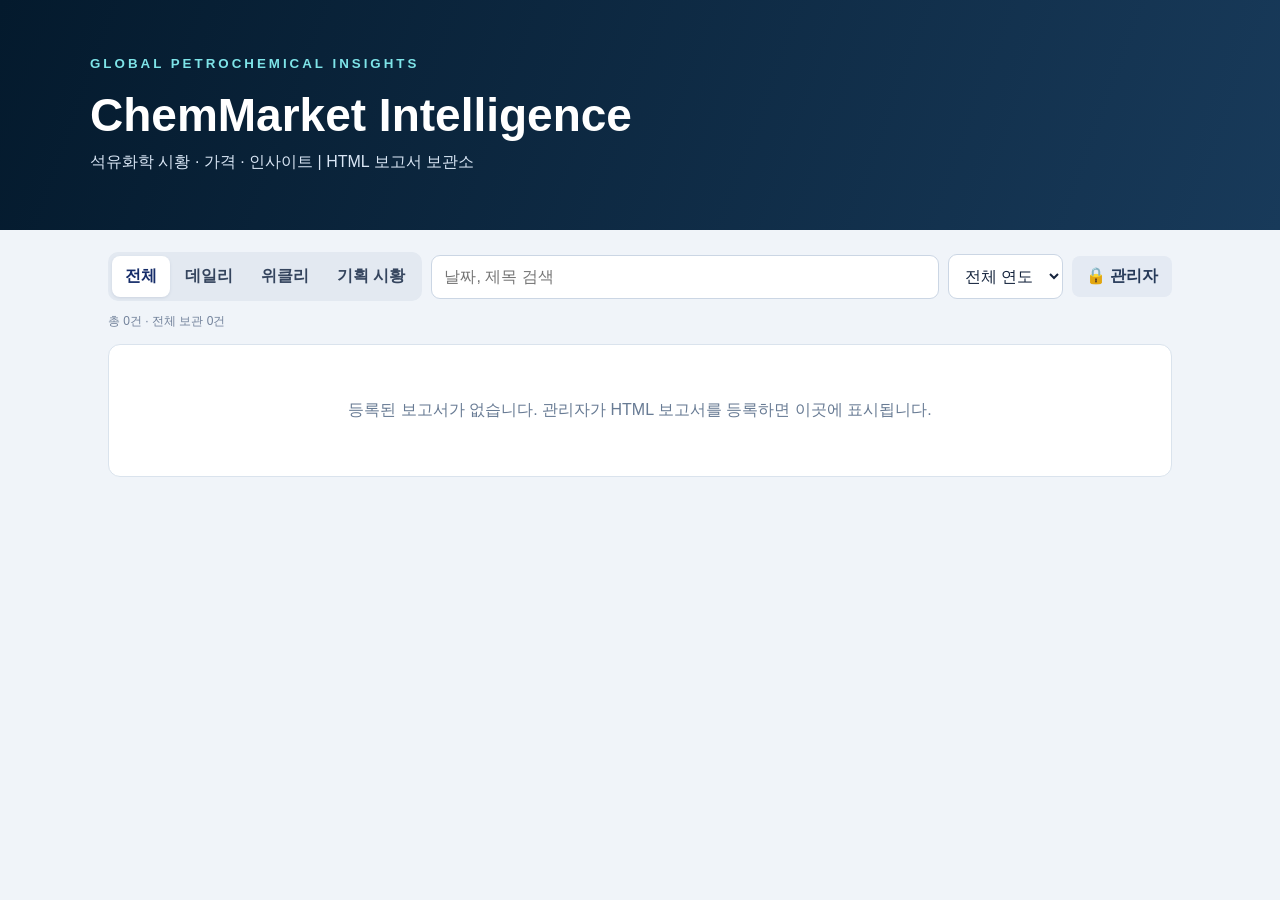
==== public/assets/aistudio/ChemMarket_Admin_HTML_Archive__2__799935f7.html @ 03b9f374 "feat: initialize ChemMarket Intelligence archive Set up the project foundation using React, Vite, an" ====
<!doctype html><html lang="ko"><head><meta charset="utf-8"><meta name="viewport" content="width=device-width,initial-scale=1"><title>ChemMarket Intelligence | Report Archive</title><style>
:root{font-family:Arial,'Malgun Gothic',sans-serif;color:#14243f;background:#f0f4f9}*{box-sizing:border-box}body{margin:0}button,input,select{font:inherit}button{cursor:pointer}header{background:linear-gradient(110deg,#041a2d,#183a5a);color:#fff;padding:54px max(24px,calc((100vw - 1100px)/2));min-height:230px}header small{letter-spacing:3px;color:#7ee4e8;font-weight:800}header h1{font-size:clamp(29px,4vw,46px);margin:16px 0 10px}header p{margin:0;color:#d9e6f5}.wrap{max-width:1100px;margin:0 auto;padding:22px 18px 60px}.toolbar{display:flex;flex-wrap:wrap;gap:9px;align-items:center}.tabs{display:flex;background:#e3e9f1;border-radius:10px;padding:4px;gap:2px}.tabs button{background:none;border:0;padding:10px 13px;border-radius:8px;font-weight:700;color:#35455e}.tabs button.active{background:#fff;color:#152c69;box-shadow:0 1px 3px #ccd4e0}.search{flex:1;min-width:180px}.search,select,input[type=text],input[type=password],input[type=date]{border:1px solid #cbd6e4;border-radius:9px;padding:12px;background:#fff;color:#15243d}.btn{border:0;border-radius:8px;padding:10px 14px;background:#213fae;color:white;font-weight:700}.btn.alt{background:#e4eaf3;color:#263a59}.btn.danger{background:#bd3345}.btn.green{background:#167b69}.btn:disabled{opacity:.5;cursor:not-allowed}.adminlink{margin-left:auto}.muted{font-size:12px;color:#71819a}.month{background:white;border:1px solid #dae3ed;border-radius:12px;overflow:hidden;margin:14px 0}.month h3{margin:0;background:#f8fafc;border-bottom:1px solid #e5eaf1;padding:14px}.row{display:flex;align-items:center;gap:14px;padding:12px 14px;border-bottom:1px solid #e9edf3;min-height:58px}.row:last-child{border:0}.date{font-size:12px;font-weight:800;min-width:110px}.tag{font-size:11px;font-weight:700;color:#1747ad;background:#e1edff;border-radius:20px;padding:6px 12px}.title{flex:1;font-size:13px;min-width:100px}.actions{display:flex;gap:6px;flex-wrap:wrap}.panel{background:#fff;border:1px solid #dae3ed;border-radius:12px;padding:22px;margin-top:18px;box-shadow:0 2px 8px #10274708}.panel h2{margin:0 0 16px;font-size:19px}.field{display:flex;flex-direction:column;gap:6px;margin:12px 0}.field label{font-size:12px;font-weight:700}.field input,.field select{width:100%;max-width:580px}.notice{background:#eef6ff;border:1px solid #c9def7;color:#254466;border-radius:9px;padding:13px;font-size:13px;line-height:1.7;margin:14px 0}.warning{background:#fff8e8;border-color:#f1dc9d}.hidden{display:none!important}.viewer{position:fixed;inset:0;background:#eef2f7;z-index:10;display:flex;flex-direction:column}.viewerbar{display:flex;align-items:center;gap:10px;flex-wrap:wrap;padding:12px 20px;background:#102842;color:#fff}.viewerbar strong{flex:1}.viewer iframe{flex:1;width:100%;border:0;background:white}.viewerbar .alt{background:#dce5f0}.filebox{border:2px dashed #aebed2;background:#f8fafc;border-radius:12px;text-align:center;padding:28px;margin:14px 0}.filebox input{max-width:100%}.empty{text-align:center;padding:55px 20px;color:#687b94}.mini{font-size:12px;color:#62738b;line-height:1.7}#toast{position:fixed;bottom:22px;right:22px;background:#14243f;color:#fff;border-radius:9px;padding:14px 18px;display:none;z-index:99;max-width:380px}@media(max-width:720px){.row{align-items:flex-start;flex-wrap:wrap}.date{min-width:95px}.title{flex-basis:calc(100% - 220px)}.actions{width:100%}.toolbar .adminlink{margin-left:0}header{padding:35px 20px}.wrap{padding:14px}}
@media print{header,.toolbar,.wrap,.viewerbar{display:none!important}.viewer{position:static}.viewer iframe{height:100vh}}
</style></head><body>
<header><small>GLOBAL PETROCHEMICAL INSIGHTS</small><h1>ChemMarket Intelligence</h1><p>석유화학 시황 · 가격 · 인사이트 | HTML 보고서 보관소</p></header>
<main class="wrap"><div id="archiveView"><div class="toolbar"><div class="tabs" id="tabs"><button data-filter="전체" class="active">전체</button><button data-filter="데일리">데일리</button><button data-filter="위클리">위클리</button><button data-filter="기획 시황">기획 시황</button></div><input class="search" id="search" placeholder="날짜, 제목 검색" aria-label="보고서 검색"><select id="year"><option value="">전체 연도</option></select><button class="btn alt adminlink" id="adminBtn">🔒 관리자</button></div><p class="muted" id="count"></p><div id="reportList"></div></div>
<section id="adminView" class="hidden"><div class="toolbar"><button class="btn alt" id="backBtn">← 보관소로 돌아가기</button><strong>🔐 보고서 관리자</strong><button id="lockBtn" class="btn alt adminlink hidden">로그아웃 / 잠금</button></div>
<div class="panel" id="authPanel"><h2 id="authTitle">1. 관리자 인증</h2><div id="setupHelp" class="notice hidden">최초 실행입니다. 관리자 암호를 설정하세요. 이 암호는 현재 브라우저에만 등록됩니다.</div><div class="field"><label for="password">관리자 암호 (8자 이상)</label><input id="password" type="password" autocomplete="new-password" placeholder="관리자 암호"></div><div id="confirmWrap" class="field hidden"><label for="confirmPassword">암호 재입력</label><input id="confirmPassword" type="password" autocomplete="new-password" placeholder="관리자 암호 확인"></div><button id="authSubmit" class="btn">인증</button><p class="mini">이 파일의 암호 기능은 로컬 브라우저 편집 화면을 잠그는 기능입니다. 서버에서 검증하는 실제 사용자 권한 관리가 아닙니다.</p></div>
<div id="editor" class="hidden"><div class="panel"><h2>2. HTML 보고서 등록</h2><div class="notice">보고서는 <b>HTML 파일(.html, .htm)</b>로 업로드합니다. 여러 개를 한 번에 선택할 수 있으며, 날짜·분류·제목은 등록 전에 수정할 수 있습니다. 동일 날짜/분류의 보고서도 별도로 보관됩니다.</div><div class="filebox">📄 <b>HTML 파일 선택</b><br><br><input id="files" type="file" accept=".html,.htm,text/html" multiple></div><div id="pending"></div><button class="btn green" id="saveReports" disabled>선택한 HTML 보고서 저장</button></div>
<div class="panel"><h2>3. 등록 보고서 관리</h2><div id="manageList"></div></div><div class="panel"><h2>4. 보관 데이터 백업 / 복원</h2><p class="mini">HTML 파일과 등록 정보를 JSON 파일로 백업합니다. 다른 PC로 옮길 때 백업 파일을 가져와 복원할 수 있습니다. 복원 시 기존 보고서는 유지하고 ID가 같은 보고서는 덮어씁니다.</p><button class="btn alt" id="backup">전체 백업 다운로드</button> <input id="restore" type="file" accept=".json,application/json" style="max-width:230px"></div><div class="panel"><h2>5. 관리자 암호 변경</h2><div class="field"><label>새 관리자 암호</label><input id="newPass" type="password" minlength="8" placeholder="8자 이상"></div><div class="field"><label>새 관리자 암호 확인</label><input id="newPass2" type="password" minlength="8"></div><button id="changePass" class="btn alt">암호 변경</button></div></div></section></main>
<div class="viewer hidden" id="viewer"><div class="viewerbar"><button id="closeViewer" class="btn alt">← 목록</button><strong id="viewerTitle"></strong><button id="printReport" class="btn">🖨 인쇄 / PDF 저장</button><button id="downloadReport" class="btn alt hidden">HTML 다운로드</button></div><iframe id="reportFrame" title="HTML 보고서" sandbox="allow-same-origin allow-modals"></iframe></div><div id="toast" role="status"></div>
<script>
'use strict';
const $=id=>document.getElementById(id);let db,unlocked=false,filter='전체',allReports=[],pending=[],current=null;
function toast(s){$('toast').textContent=s;$('toast').style.display='block';clearTimeout(window.toastTimer);window.toastTimer=setTimeout(()=>$('toast').style.display='none',3600)}
function esc(s){return String(s??'').replace(/[&<>"']/g,c=>({'&':'&amp;','<':'&lt;','>':'&gt;','"':'&quot;',"'":'&#39;'}[c]))}
function req(r){return new Promise((ok,no)=>{r.onsuccess=()=>ok(r.result);r.onerror=()=>no(r.error)})}
async function openDB(){return new Promise((ok,no)=>{const r=indexedDB.open('chemMarketHTMLArchive_v1',1);r.onupgradeneeded=()=>{r.result.createObjectStore('reports',{keyPath:'id'});r.result.createObjectStore('settings',{keyPath:'key'})};r.onsuccess=()=>ok(r.result);r.onerror=()=>no(r.error)})}
async function storeGet(name,key){return req(db.transaction(name,'readonly').objectStore(name).get(key))}
async function storeAll(name){return req(db.transaction(name,'readonly').objectStore(name).getAll())}
async function storePut(name,value){return req(db.transaction(name,'readwrite').objectStore(name).put(value))}
async function storeDel(name,key){return req(db.transaction(name,'readwrite').objectStore(name).delete(key))}
function bytes(a){return Array.from(a).map(x=>x.toString(16).padStart(2,'0')).join('')}
function fromHex(s){return new Uint8Array(s.match(/.{2}/g).map(x=>parseInt(x,16)))}
async function derive(pass,salt){const key=await crypto.subtle.importKey('raw',new TextEncoder().encode(pass),'PBKDF2',false,['deriveBits']);return bytes(new Uint8Array(await crypto.subtle.deriveBits({name:'PBKDF2',salt,iterations:160000,hash:'SHA-256'},key,256)))}
async function savePassword(pass){const salt=crypto.getRandomValues(new Uint8Array(16));await storePut('settings',{key:'adminAuth',salt:bytes(salt),hash:await derive(pass,salt)})}
async function hasPassword(){return !!(await storeGet('settings','adminAuth'))}
async function authenticate(){const p=$('password').value;const registered=await hasPassword();if(!registered){if(p.length<8)return toast('암호는 8자 이상 입력해 주세요.');if(p!==$('confirmPassword').value)return toast('암호 확인이 일치하지 않습니다.');await savePassword(p)}else{const a=await storeGet('settings','adminAuth');if(await derive(p,fromHex(a.salt))!==a.hash)return toast('관리자 암호가 올바르지 않습니다.')}unlocked=true;$('password').value='';$('confirmPassword').value='';showEditor();toast('관리자 인증이 완료되었습니다.')}
async function showAuth(){const setup=!(await hasPassword());$('setupHelp').classList.toggle('hidden',!setup);$('confirmWrap').classList.toggle('hidden',!setup);$('authTitle').textContent=setup?'1. 최초 관리자 암호 설정':'1. 관리자 인증';$('authSubmit').textContent=setup?'관리자 암호 설정':'연결 확인';$('authPanel').classList.remove('hidden');$('editor').classList.add('hidden');$('lockBtn').classList.add('hidden')}
function showEditor(){$('authPanel').classList.add('hidden');$('editor').classList.remove('hidden');$('lockBtn').classList.remove('hidden');renderManage()}
async function adminPage(){$('archiveView').classList.add('hidden');$('adminView').classList.remove('hidden');if(unlocked)showEditor();else await showAuth()}
function back(){$('adminView').classList.add('hidden');$('archiveView').classList.remove('hidden');refresh()}
async function refresh(){allReports=(await storeAll('reports')).sort((a,b)=>b.date.localeCompare(a.date)||b.created.localeCompare(a.created));const years=[...new Set(allReports.map(x=>x.date.slice(0,4)))].sort().reverse();const old=$('year').value;$('year').innerHTML='<option value="">전체 연도</option>'+years.map(y=>`<option value="${esc(y)}">${esc(y)}년</option>`).join('');$('year').value=years.includes(old)?old:'';renderArchive();if(unlocked)renderManage()}
function renderArchive(){const q=$('search').value.trim().toLowerCase(),year=$('year').value;const a=allReports.filter(x=>(filter==='전체'||x.category===filter)&&(!year||x.date.startsWith(year))&&(!q||(x.title+' '+x.date+' '+x.category).toLowerCase().includes(q)));$('count').textContent=`총 ${a.length}건 · 전체 보관 ${allReports.length}건`;if(!a.length){$('reportList').innerHTML='<div class="month empty">등록된 보고서가 없습니다. 관리자가 HTML 보고서를 등록하면 이곳에 표시됩니다.</div>';return}const months={};for(const x of a)(months[x.date.slice(0,7)]??=[]).push(x);$('reportList').innerHTML=Object.entries(months).map(([m,items])=>`<section class="month"><h3>${esc(m)}</h3>${items.map(x=>`<div class="row"><span class="date">${esc(x.date)}</span><span class="tag">${esc(x.category)}</span><span class="title">${esc(x.title)}</span><div class="actions"><button class="btn" data-open="${esc(x.id)}">리포트 보기</button></div></div>`).join('')}</section>`).join('')}
function renderManage(){$('manageList').innerHTML=allReports.length?allReports.map(x=>`<div class="row"><span class="date">${esc(x.date)}</span><span class="tag">${esc(x.category)}</span><span class="title">${esc(x.title)}</span><div class="actions"><button class="btn alt" data-open="${esc(x.id)}">보기</button><button class="btn alt" data-export="${esc(x.id)}">HTML 받기</button><button class="btn danger" data-delete="${esc(x.id)}">삭제</button></div></div>`).join(''):'<p class="muted">등록된 보고서가 없습니다.</p>'}
function parseName(filename){const m=filename.match(/(20\d{2})[-_.]?(0[1-9]|1[0-2])[-_.]?([0-3]\d)/);return m?`${m[1]}-${m[2]}-${m[3]}`:new Date().toLocaleDateString('en-CA')}
function inferCat(filename){return /weekly|위클리/i.test(filename)?'위클리':/special|기획/i.test(filename)?'기획 시황':'데일리'}
function renderPending(){$('pending').innerHTML=pending.map((x,i)=>`<div class="panel" style="background:#f8fafc"><b>${esc(x.filename)}</b><div class="field"><label>보고서 날짜</label><input type="date" data-i="${i}" data-key="date" value="${esc(x.date)}"></div><div class="field"><label>분류</label><select data-i="${i}" data-key="category">${['데일리','위클리','기획 시황'].map(y=>`<option ${x.category===y?'selected':''}>${y}</option>`).join('')}</select></div><div class="field"><label>보고서 제목</label><input type="text" data-i="${i}" data-key="title" value="${esc(x.title)}"></div></div>`).join('');$('saveReports').disabled=!pending.length}
async function loadFiles(e){pending=[];for(const file of e.target.files){if(!/\.html?$/i.test(file.name)){toast('HTML 파일만 등록할 수 있습니다.');continue}if(file.size>15*1024*1024){toast('15MB를 초과하는 HTML 파일은 제외됩니다.');continue}pending.push({filename:file.name,date:parseName(file.name),category:inferCat(file.name),title:file.name.replace(/\.html?$/i,'').replace(/[_-]/g,' '),html:await file.text()})}renderPending()}
async function saveReports(){for(const x of pending){if(!/^\d{4}-\d{2}-\d{2}$/.test(x.date)||!Number.isFinite(Date.parse(x.date)))return toast('올바른 날짜를 입력해 주세요.');if(!x.title.trim())return toast('보고서 제목을 입력해 주세요.')}for(const x of pending)await storePut('reports',{id:crypto.randomUUID(),date:x.date,category:x.category,title:x.title.trim(),filename:x.filename,html:x.html,created:new Date().toISOString()});const n=pending.length;pending=[];$('files').value='';renderPending();await refresh();toast(`${n}개 HTML 보고서가 저장되었습니다.`)}
function openReport(id){current=allReports.find(x=>x.id===id);if(!current)return;$('viewerTitle').textContent=`${current.date} | ${current.title}`;$('reportFrame').srcdoc=current.html;$('viewer').classList.remove('hidden');$('downloadReport').classList.toggle('hidden',!unlocked);document.body.style.overflow='hidden'}
function closeReport(){$('viewer').classList.add('hidden');$('reportFrame').removeAttribute('srcdoc');document.body.style.overflow='';current=null}
function download(name,content,type){const url=URL.createObjectURL(new Blob([content],{type}));const a=document.createElement('a');a.href=url;a.download=name;a.click();setTimeout(()=>URL.revokeObjectURL(url),15000)}
function exportHTML(id){if(!unlocked)return toast('관리자 인증이 필요합니다.');const x=allReports.find(y=>y.id===id);if(x)download(x.filename||`${x.date}.html`,x.html,'text/html;charset=utf-8')}
async function removeReport(id){if(!unlocked)return;if(!confirm('이 보고서를 삭제할까요? 삭제 후 복구할 수 없습니다.'))return;await storeDel('reports',id);await refresh();toast('보고서를 삭제했습니다.')}
async function backup(){if(!unlocked)return;download(`ChemMarket_Backup_${new Date().toISOString().slice(0,10)}.json`,JSON.stringify({format:'chemMarketHTMLArchive_v1',reports:allReports},null,2),'application/json')}
async function restore(e){if(!unlocked)return;const f=e.target.files[0];if(!f)return;try{const data=JSON.parse(await f.text());if(data.format!=='chemMarketHTMLArchive_v1'||!Array.isArray(data.reports))throw Error('올바른 백업 파일이 아닙니다.');if(!confirm(`${data.reports.length}개 보고서를 복원할까요?`))return;for(const x of data.reports){if(typeof x.id!=='string'||typeof x.html!=='string'||typeof x.date!=='string'||typeof x.title!=='string'||!['데일리','위클리','기획 시황'].includes(x.category))throw Error('백업 데이터 형식 오류');await storePut('reports',x)}await refresh();toast('복원이 완료되었습니다.')}catch(err){toast('복원 실패: '+err.message)}finally{e.target.value=''}}
$('tabs').addEventListener('click',e=>{const b=e.target.closest('[data-filter]');if(!b)return;filter=b.dataset.filter;document.querySelectorAll('[data-filter]').forEach(x=>x.classList.toggle('active',x===b));renderArchive()});$('search').addEventListener('input',renderArchive);$('year').addEventListener('change',renderArchive);$('adminBtn').onclick=adminPage;$('backBtn').onclick=back;$('authSubmit').onclick=()=>authenticate().catch(e=>toast('인증 오류: '+e.message));$('password').addEventListener('keydown',e=>{if(e.key==='Enter')$('authSubmit').click()});$('lockBtn').onclick=()=>{unlocked=false;showAuth();toast('관리자 화면이 잠겼습니다.')};$('files').onchange=loadFiles;$('pending').addEventListener('input',e=>{const t=e.target;if(t.dataset.i!==undefined)pending[+t.dataset.i][t.dataset.key]=t.value});$('pending').addEventListener('change',e=>{const t=e.target;if(t.dataset.i!==undefined)pending[+t.dataset.i][t.dataset.key]=t.value});$('saveReports').onclick=saveReports;document.addEventListener('click',e=>{const t=e.target.closest('button');if(!t)return;if(t.dataset.open)openReport(t.dataset.open);if(t.dataset.export)exportHTML(t.dataset.export);if(t.dataset.delete)removeReport(t.dataset.delete)});$('closeViewer').onclick=closeReport;$('printReport').onclick=()=>{try{$('reportFrame').contentWindow.focus();$('reportFrame').contentWindow.print()}catch(e){toast('인쇄가 차단되었습니다. 브라우저에서 인쇄 권한을 확인해 주세요.')}};$('downloadReport').onclick=()=>current&&exportHTML(current.id);$('backup').onclick=backup;$('restore').onchange=restore;$('changePass').onclick=async()=>{if(!unlocked)return;const a=$('newPass').value;if(a.length<8||a!==$('newPass2').value)return toast('8자 이상의 동일한 새 암호를 입력해 주세요.');await savePassword(a);$('newPass').value='';$('newPass2').value='';toast('관리자 암호를 변경했습니다.')};
(async()=>{try{db=await openDB();await refresh()}catch(e){$('reportList').innerHTML='<div class="notice warning">이 브라우저에서는 저장소를 사용할 수 없습니다. 일반 브라우저 창에서 열어 주세요.</div>';toast('저장소 연결 실패: '+e.message)}})();
</script></body></html>
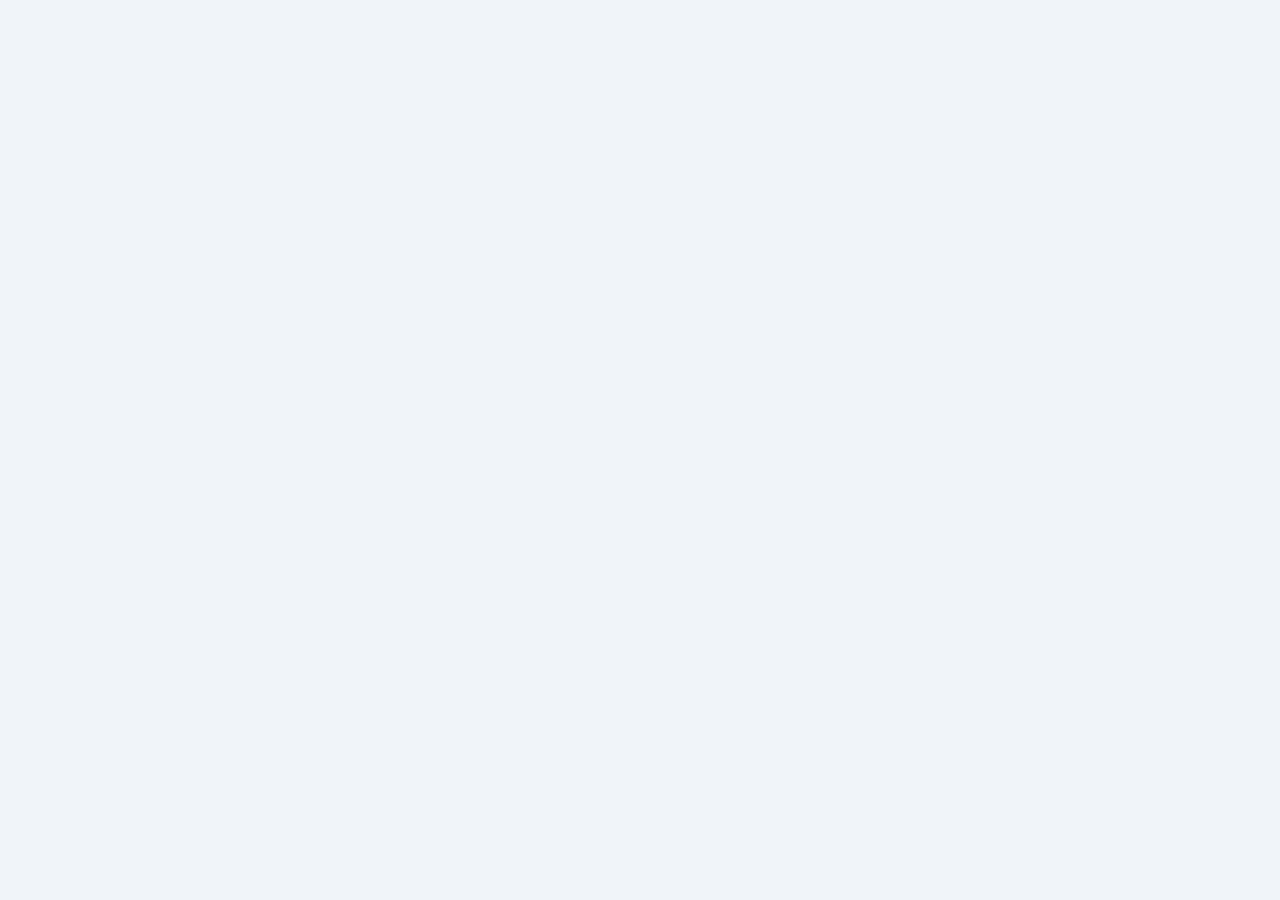
==== commit 1ea49def: "Update ChemMarket_Admin_HTML_Archive__2__799935f7.html" ====
--- a/public/assets/aistudio/ChemMarket_Admin_HTML_Archive__2__799935f7.html
+++ b/public/assets/aistudio/ChemMarket_Admin_HTML_Archive__2__799935f7.html
@@ -1,7 +1,7 @@
 <!doctype html><html lang="ko"><head><meta charset="utf-8"><meta name="viewport" content="width=device-width,initial-scale=1"><title>ChemMarket Intelligence | Report Archive</title><style>
 :root{font-family:Arial,'Malgun Gothic',sans-serif;color:#14243f;background:#f0f4f9}*{box-sizing:border-box}body{margin:0}button,input,select{font:inherit}button{cursor:pointer}header{background:linear-gradient(110deg,#041a2d,#183a5a);color:#fff;padding:54px max(24px,calc((100vw - 1100px)/2));min-height:230px}header small{letter-spacing:3px;color:#7ee4e8;font-weight:800}header h1{font-size:clamp(29px,4vw,46px);margin:16px 0 10px}header p{margin:0;color:#d9e6f5}.wrap{max-width:1100px;margin:0 auto;padding:22px 18px 60px}.toolbar{display:flex;flex-wrap:wrap;gap:9px;align-items:center}.tabs{display:flex;background:#e3e9f1;border-radius:10px;padding:4px;gap:2px}.tabs button{background:none;border:0;padding:10px 13px;border-radius:8px;font-weight:700;color:#35455e}.tabs button.active{background:#fff;color:#152c69;box-shadow:0 1px 3px #ccd4e0}.search{flex:1;min-width:180px}.search,select,input[type=text],input[type=password],input[type=date]{border:1px solid #cbd6e4;border-radius:9px;padding:12px;background:#fff;color:#15243d}.btn{border:0;border-radius:8px;padding:10px 14px;background:#213fae;color:white;font-weight:700}.btn.alt{background:#e4eaf3;color:#263a59}.btn.danger{background:#bd3345}.btn.green{background:#167b69}.btn:disabled{opacity:.5;cursor:not-allowed}.adminlink{margin-left:auto}.muted{font-size:12px;color:#71819a}.month{background:white;border:1px solid #dae3ed;border-radius:12px;overflow:hidden;margin:14px 0}.month h3{margin:0;background:#f8fafc;border-bottom:1px solid #e5eaf1;padding:14px}.row{display:flex;align-items:center;gap:14px;padding:12px 14px;border-bottom:1px solid #e9edf3;min-height:58px}.row:last-child{border:0}.date{font-size:12px;font-weight:800;min-width:110px}.tag{font-size:11px;font-weight:700;color:#1747ad;background:#e1edff;border-radius:20px;padding:6px 12px}.title{flex:1;font-size:13px;min-width:100px}.actions{display:flex;gap:6px;flex-wrap:wrap}.panel{background:#fff;border:1px solid #dae3ed;border-radius:12px;padding:22px;margin-top:18px;box-shadow:0 2px 8px #10274708}.panel h2{margin:0 0 16px;font-size:19px}.field{display:flex;flex-direction:column;gap:6px;margin:12px 0}.field label{font-size:12px;font-weight:700}.field input,.field select{width:100%;max-width:580px}.notice{background:#eef6ff;border:1px solid #c9def7;color:#254466;border-radius:9px;padding:13px;font-size:13px;line-height:1.7;margin:14px 0}.warning{background:#fff8e8;border-color:#f1dc9d}.hidden{display:none!important}.viewer{position:fixed;inset:0;background:#eef2f7;z-index:10;display:flex;flex-direction:column}.viewerbar{display:flex;align-items:center;gap:10px;flex-wrap:wrap;padding:12px 20px;background:#102842;color:#fff}.viewerbar strong{flex:1}.viewer iframe{flex:1;width:100%;border:0;background:white}.viewerbar .alt{background:#dce5f0}.filebox{border:2px dashed #aebed2;background:#f8fafc;border-radius:12px;text-align:center;padding:28px;margin:14px 0}.filebox input{max-width:100%}.empty{text-align:center;padding:55px 20px;color:#687b94}.mini{font-size:12px;color:#62738b;line-height:1.7}#toast{position:fixed;bottom:22px;right:22px;background:#14243f;color:#fff;border-radius:9px;padding:14px 18px;display:none;z-index:99;max-width:380px}@media(max-width:720px){.row{align-items:flex-start;flex-wrap:wrap}.date{min-width:95px}.title{flex-basis:calc(100% - 220px)}.actions{width:100%}.toolbar .adminlink{margin-left:0}header{padding:35px 20px}.wrap{padding:14px}}
 @media print{header,.toolbar,.wrap,.viewerbar{display:none!important}.viewer{position:static}.viewer iframe{height:100vh}}
-</style></head><body>
+<style></head><body>
 <header><small>GLOBAL PETROCHEMICAL INSIGHTS</small><h1>ChemMarket Intelligence</h1><p>석유화학 시황 · 가격 · 인사이트 | HTML 보고서 보관소</p></header>
 <main class="wrap"><div id="archiveView"><div class="toolbar"><div class="tabs" id="tabs"><button data-filter="전체" class="active">전체</button><button data-filter="데일리">데일리</button><button data-filter="위클리">위클리</button><button data-filter="기획 시황">기획 시황</button></div><input class="search" id="search" placeholder="날짜, 제목 검색" aria-label="보고서 검색"><select id="year"><option value="">전체 연도</option></select><button class="btn alt adminlink" id="adminBtn">🔒 관리자</button></div><p class="muted" id="count"></p><div id="reportList"></div></div>
 <section id="adminView" class="hidden"><div class="toolbar"><button class="btn alt" id="backBtn">← 보관소로 돌아가기</button><strong>🔐 보고서 관리자</strong><button id="lockBtn" class="btn alt adminlink hidden">로그아웃 / 잠금</button></div>
